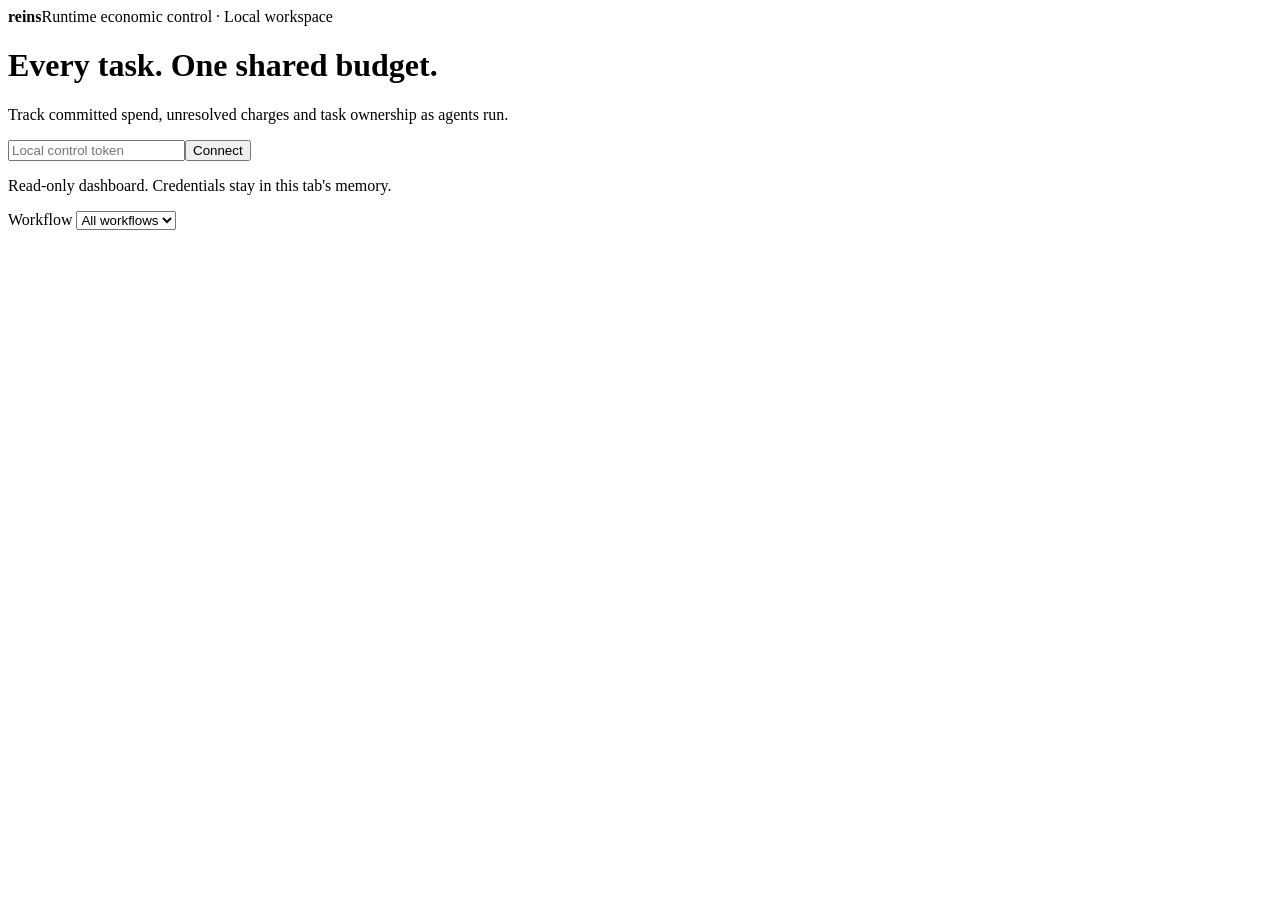
==== src/reins/control/static/index.html @ d63eb67c "feat: add shared runtime economic control with durable budget admission" ====
<!doctype html><html lang="en"><meta charset="utf-8"><meta name="viewport" content="width=device-width,initial-scale=1"><title>Reins · Runtime control</title><link rel="stylesheet" href="/control.css">
<header><b>reins</b><span>Runtime economic control · Local workspace</span></header>
<main><h1>Every task. One shared budget.</h1><p>Track committed spend, unresolved charges and task ownership as agents run.</p>
<form id="connect"><input id="token" type="password" autocomplete="off" placeholder="Local control token" aria-label="Local control token"><button>Connect</button></form><p id="message" role="status">Read-only dashboard. Credentials stay in this tab's memory.</p><label>Workflow <select id="filter"><option value="">All workflows</option></select></label><section id="workflows"></section></main><script src="/control.js"></script></html>
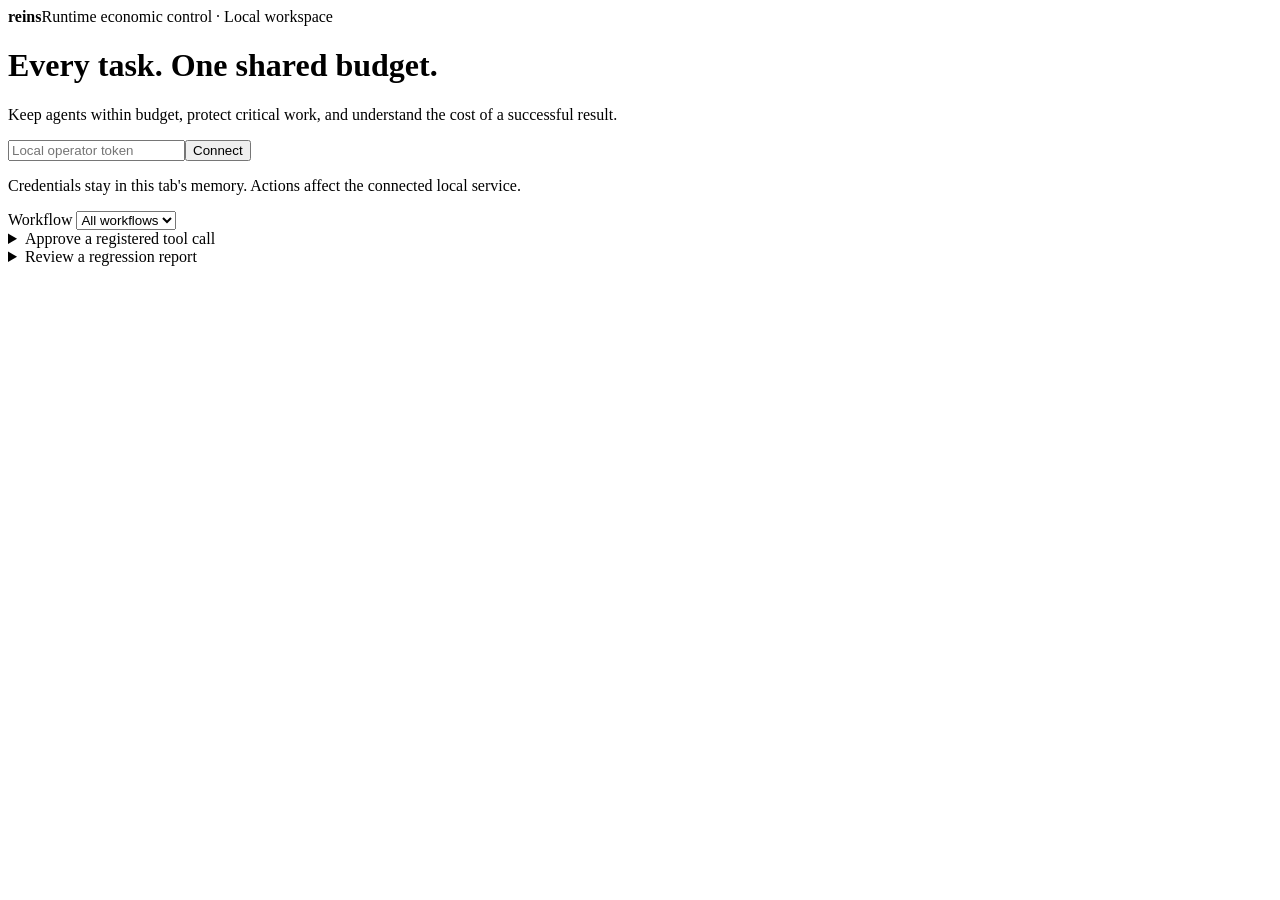
==== commit 242d6dfb: "Add practical runtime governance with durable controls and live validation" ====
--- a/src/reins/control/static/index.html
+++ b/src/reins/control/static/index.html
@@ -1,4 +1,10 @@
 <!doctype html><html lang="en"><meta charset="utf-8"><meta name="viewport" content="width=device-width,initial-scale=1"><title>Reins · Runtime control</title><link rel="stylesheet" href="/control.css">
 <header><b>reins</b><span>Runtime economic control · Local workspace</span></header>
-<main><h1>Every task. One shared budget.</h1><p>Track committed spend, unresolved charges and task ownership as agents run.</p>
-<form id="connect"><input id="token" type="password" autocomplete="off" placeholder="Local control token" aria-label="Local control token"><button>Connect</button></form><p id="message" role="status">Read-only dashboard. Credentials stay in this tab's memory.</p><label>Workflow <select id="filter"><option value="">All workflows</option></select></label><section id="workflows"></section></main><script src="/control.js"></script></html>
+<main><h1>Every task. One shared budget.</h1><p>Keep agents within budget, protect critical work, and understand the cost of a successful result.</p>
+<form id="connect"><input id="token" type="password" autocomplete="off" placeholder="Local operator token" aria-label="Local operator token"><button>Connect</button></form><p id="message" role="status">Credentials stay in this tab's memory. Actions affect the connected local service.</p>
+<section id="pools" aria-label="Team budgets"></section><section id="rollups" aria-label="Customer economics"></section>
+<label>Workflow <select id="filter"><option value="">All workflows</option></select></label><section id="workflows"></section>
+<details class="operator"><summary>Approve a registered tool call</summary><p>Approval is bound to this task, tool, exact arguments and current tool policy. It expires after five minutes and can be used once.</p>
+<form id="approval"><label>Task ID<input name="task" required></label><label>Tool name<input name="tool" required></label><label>Exact arguments (JSON)<textarea name="arguments" required rows="4">{}</textarea></label><button>Approve exact call</button></form><p id="approval-result" role="status"></p></details>
+<details class="operator"><summary>Review a regression report</summary><p>Open the JSON report produced by <code>reins control regression</code>. This viewer does not run evaluations.</p><input id="regression-file" type="file" accept=".json" aria-label="Regression report"><div id="regression-result"></div></details>
+</main><script src="/control.js"></script></html>
